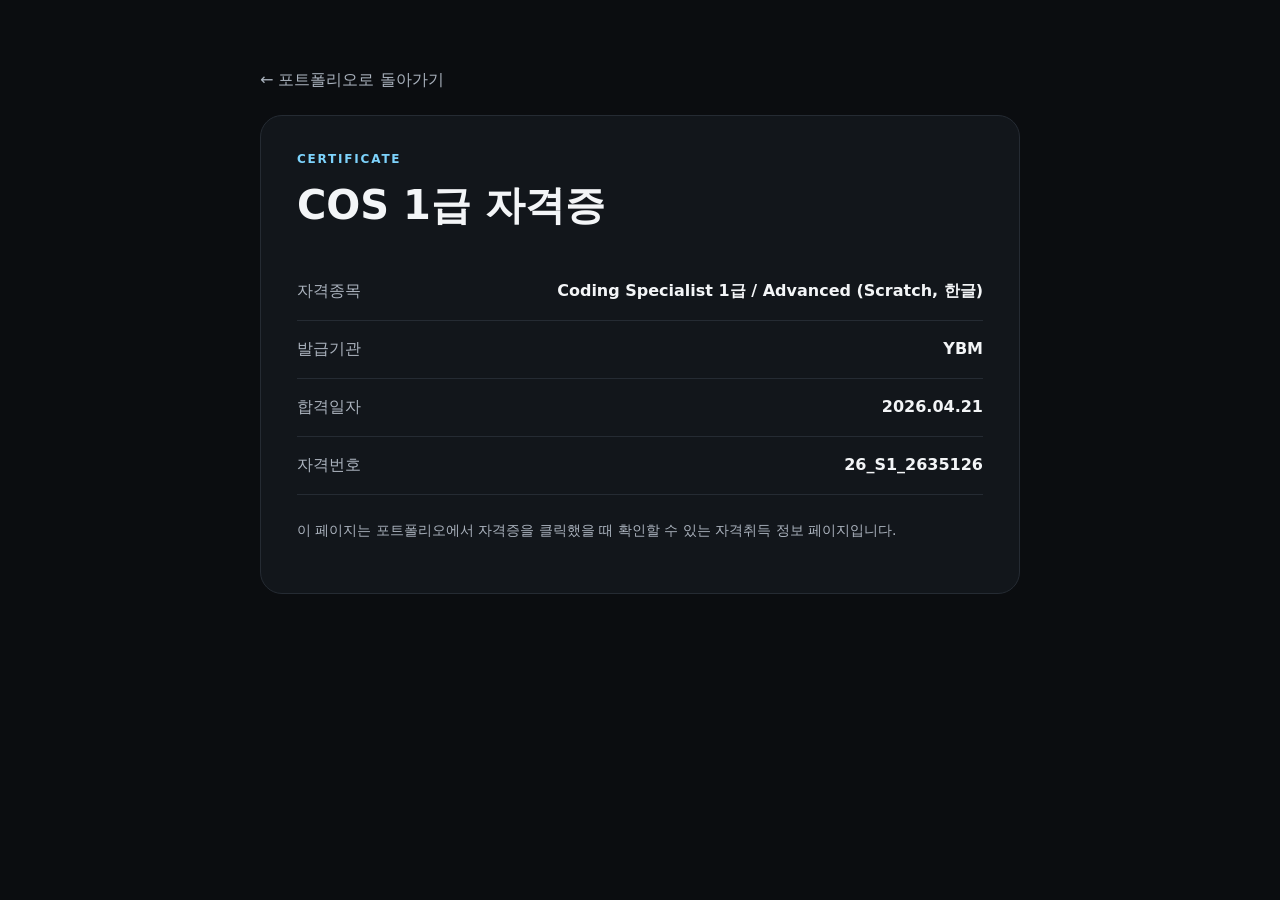
==== certificates/cos-1.html @ e05bee3a "Add COS 1급 자격증 detail page" ====
<!doctype html><html lang="ko"><head><meta charset="UTF-8"><meta name="viewport" content="width=device-width,initial-scale=1"><title>COS 1급 자격증 | Ati-all Portfolio</title><style>body{margin:0;background:#0b0d10;color:#f3f5f7;font-family:system-ui,-apple-system,"Segoe UI",sans-serif}.wrap{max-width:760px;margin:70px auto;padding:0 24px}.card{background:#12161b;border:1px solid #252b33;border-radius:22px;padding:36px}.eyebrow{color:#7dd3fc;font-size:12px;font-weight:800;letter-spacing:.15em}.back{color:#aab2bd;text-decoration:none}.row{display:flex;justify-content:space-between;gap:20px;padding:18px 0;border-bottom:1px solid #252b33}.label{color:#aab2bd}.value{text-align:right;font-weight:700}h1{font-size:40px;margin:12px 0 30px}.notice{margin-top:24px;color:#aab2bd;font-size:14px;line-height:1.7}</style></head><body><div class="wrap"><a class="back" href="../index.html">← 포트폴리오로 돌아가기</a><div class="card" style="margin-top:24px"><div class="eyebrow">CERTIFICATE</div><h1>COS 1급 자격증</h1><div class="row"><span class="label">자격종목</span><span class="value">Coding Specialist 1급 / Advanced (Scratch, 한글)</span></div><div class="row"><span class="label">발급기관</span><span class="value">YBM</span></div><div class="row"><span class="label">합격일자</span><span class="value">2026.04.21</span></div><div class="row"><span class="label">자격번호</span><span class="value">26_S1_2635126</span></div><p class="notice">이 페이지는 포트폴리오에서 자격증을 클릭했을 때 확인할 수 있는 자격취득 정보 페이지입니다.</p></div></div></body></html>
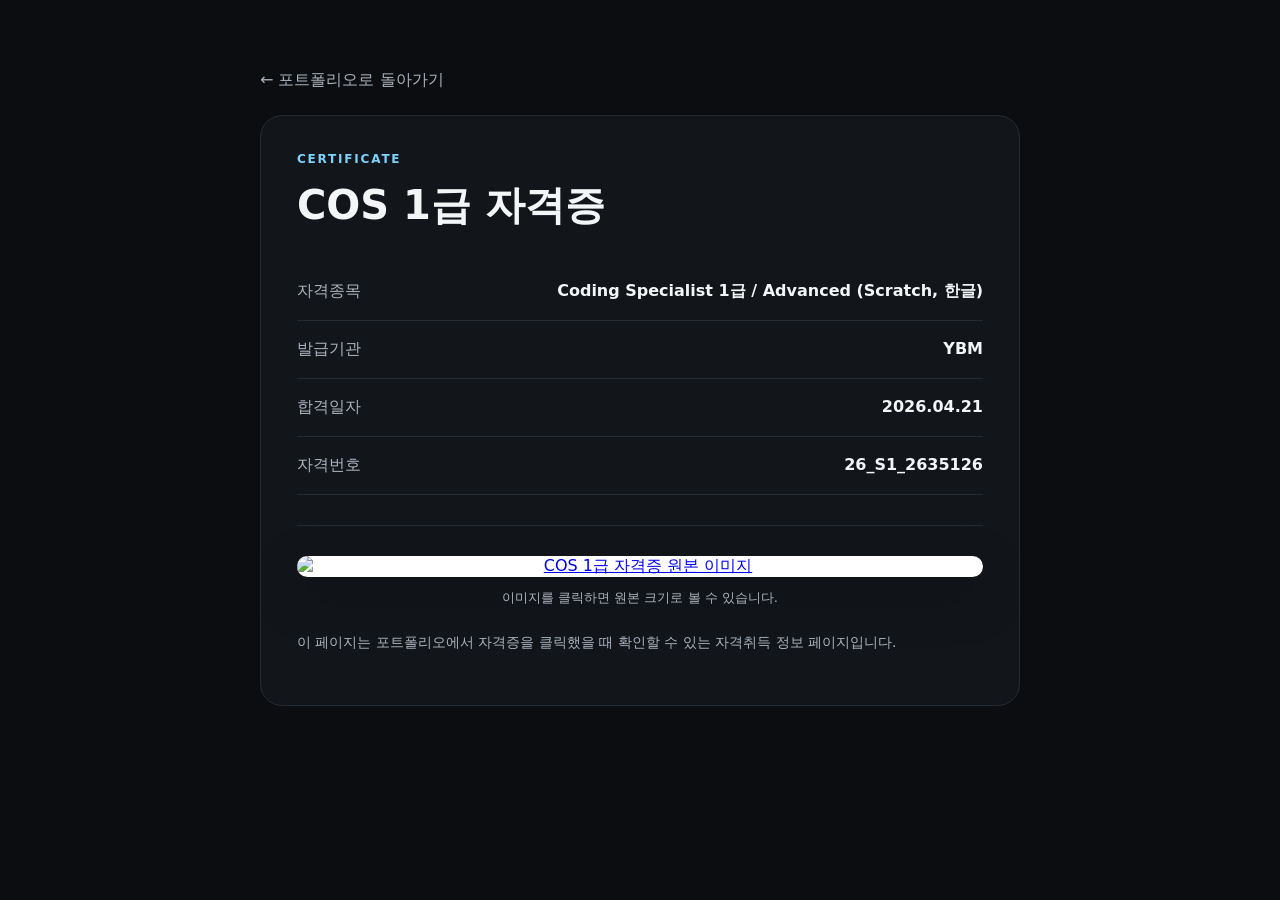
==== commit 858898a5: "Show COS 1급 자격증 image on certificate page" ====
--- a/certificates/cos-1.html
+++ b/certificates/cos-1.html
@@ -1 +1 @@
-<!doctype html><html lang="ko"><head><meta charset="UTF-8"><meta name="viewport" content="width=device-width,initial-scale=1"><title>COS 1급 자격증 | Ati-all Portfolio</title><style>body{margin:0;background:#0b0d10;color:#f3f5f7;font-family:system-ui,-apple-system,"Segoe UI",sans-serif}.wrap{max-width:760px;margin:70px auto;padding:0 24px}.card{background:#12161b;border:1px solid #252b33;border-radius:22px;padding:36px}.eyebrow{color:#7dd3fc;font-size:12px;font-weight:800;letter-spacing:.15em}.back{color:#aab2bd;text-decoration:none}.row{display:flex;justify-content:space-between;gap:20px;padding:18px 0;border-bottom:1px solid #252b33}.label{color:#aab2bd}.value{text-align:right;font-weight:700}h1{font-size:40px;margin:12px 0 30px}.notice{margin-top:24px;color:#aab2bd;font-size:14px;line-height:1.7}</style></head><body><div class="wrap"><a class="back" href="../index.html">← 포트폴리오로 돌아가기</a><div class="card" style="margin-top:24px"><div class="eyebrow">CERTIFICATE</div><h1>COS 1급 자격증</h1><div class="row"><span class="label">자격종목</span><span class="value">Coding Specialist 1급 / Advanced (Scratch, 한글)</span></div><div class="row"><span class="label">발급기관</span><span class="value">YBM</span></div><div class="row"><span class="label">합격일자</span><span class="value">2026.04.21</span></div><div class="row"><span class="label">자격번호</span><span class="value">26_S1_2635126</span></div><p class="notice">이 페이지는 포트폴리오에서 자격증을 클릭했을 때 확인할 수 있는 자격취득 정보 페이지입니다.</p></div></div></body></html>+<!doctype html><html lang="ko"><head><meta charset="UTF-8"><meta name="viewport" content="width=device-width,initial-scale=1"><title>COS 1급 자격증 | Ati-all Portfolio</title><style>body{margin:0;background:#0b0d10;color:#f3f5f7;font-family:system-ui,-apple-system,"Segoe UI",sans-serif}.wrap{max-width:760px;margin:70px auto;padding:0 24px}.card{background:#12161b;border:1px solid #252b33;border-radius:22px;padding:36px}.eyebrow{color:#7dd3fc;font-size:12px;font-weight:800;letter-spacing:.15em}.back{color:#aab2bd;text-decoration:none}.row{display:flex;justify-content:space-between;gap:20px;padding:18px 0;border-bottom:1px solid #252b33}.label{color:#aab2bd}.value{text-align:right;font-weight:700}h1{font-size:40px;margin:12px 0 30px}.notice{margin-top:24px;color:#aab2bd;font-size:14px;line-height:1.7} .certificate-image{margin-top:30px;padding-top:30px;border-top:1px solid #252b33;text-align:center}.certificate-image img{display:block;width:100%;max-height:900px;object-fit:contain;border-radius:14px;background:#fff;box-shadow:0 18px 50px rgba(0,0,0,.28)}.certificate-image p{color:#aab2bd;font-size:13px;margin:12px 0 0}</style></head><body><div class="wrap"><a class="back" href="../index.html">← 포트폴리오로 돌아가기</a><div class="card" style="margin-top:24px"><div class="eyebrow">CERTIFICATE</div><h1>COS 1급 자격증</h1><div class="row"><span class="label">자격종목</span><span class="value">Coding Specialist 1급 / Advanced (Scratch, 한글)</span></div><div class="row"><span class="label">발급기관</span><span class="value">YBM</span></div><div class="row"><span class="label">합격일자</span><span class="value">2026.04.21</span></div><div class="row"><span class="label">자격번호</span><span class="value">26_S1_2635126</span></div><div class="certificate-image"><a href="../assets/certificates/글로벌 IT 자격시험 - Certificate1.jpg" target="_blank" rel="noreferrer"><img src="../assets/certificates/글로벌 IT 자격시험 - Certificate1.jpg" alt="COS 1급 자격증 원본 이미지"></a><p>이미지를 클릭하면 원본 크기로 볼 수 있습니다.</p></div><p class="notice">이 페이지는 포트폴리오에서 자격증을 클릭했을 때 확인할 수 있는 자격취득 정보 페이지입니다.</p></div></div></body></html>
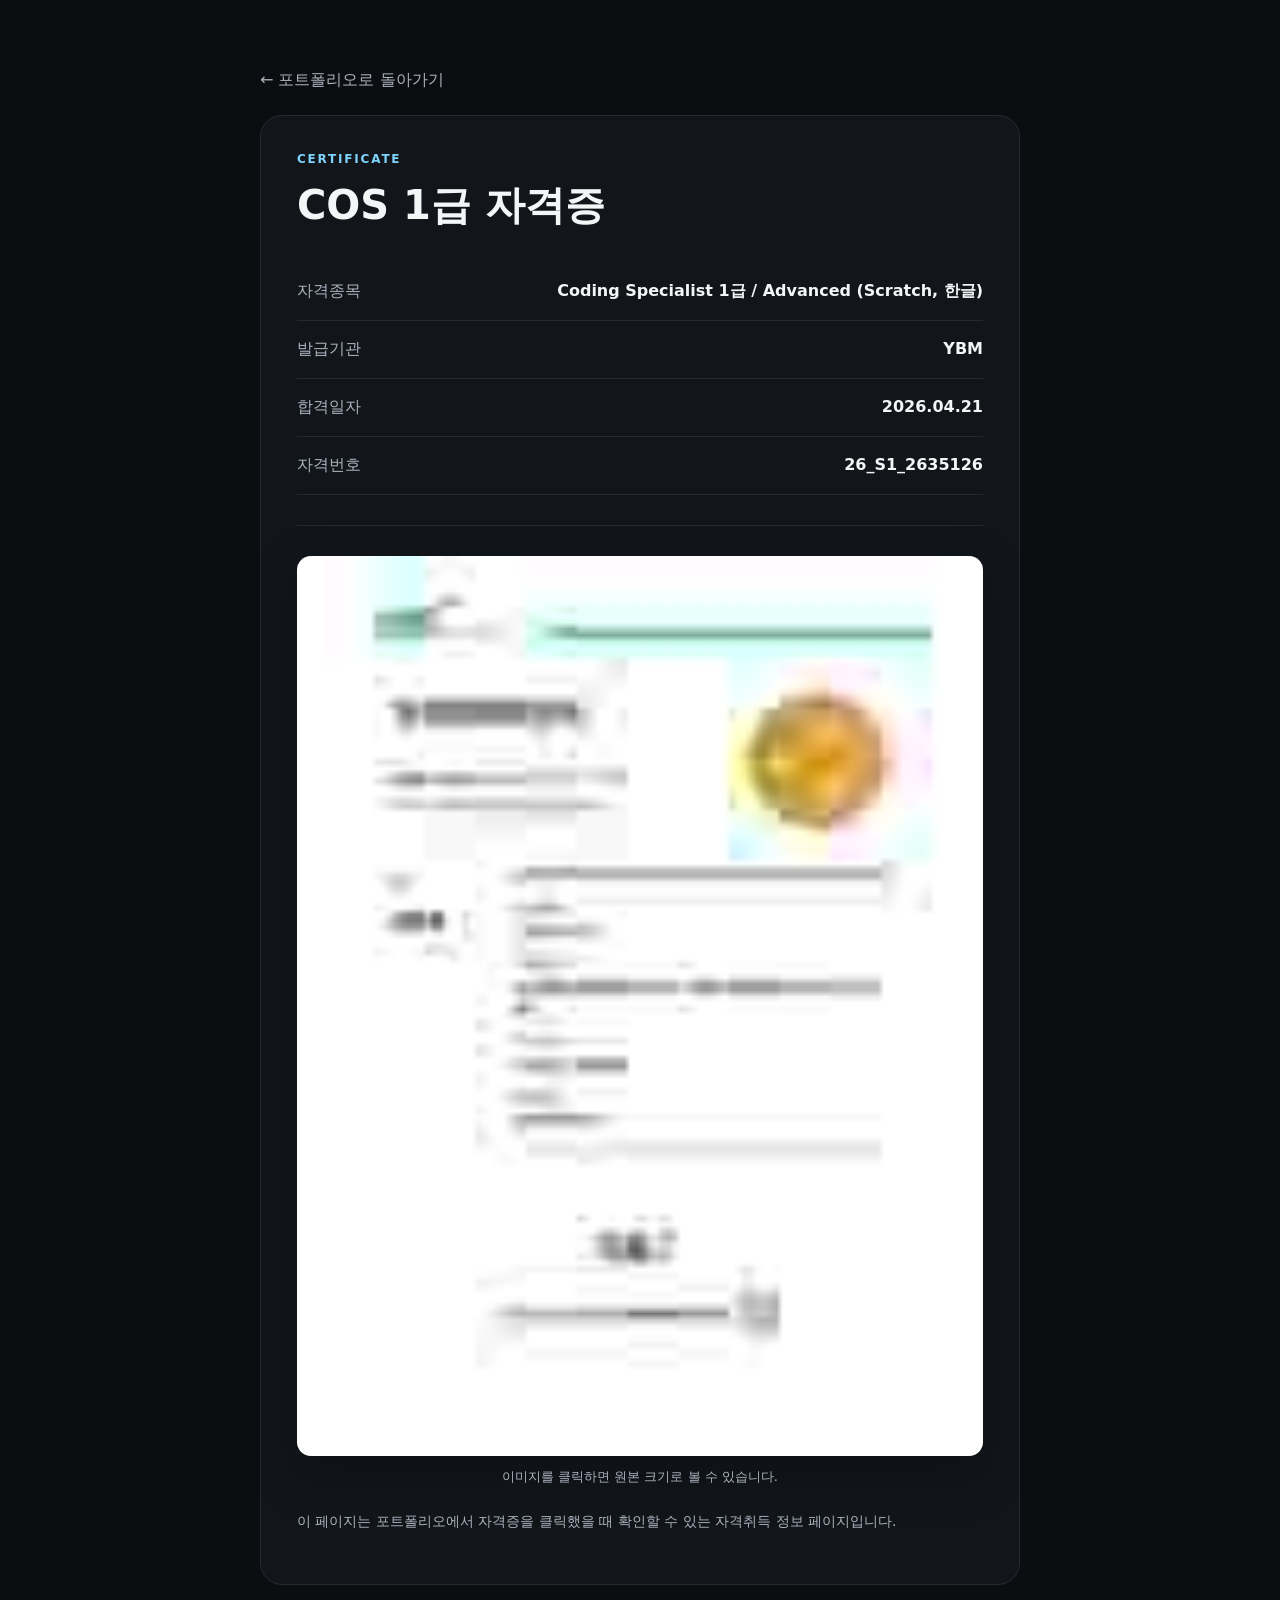
==== commit c467be96: "Use English certificate image filename for COS 1" ====
--- a/certificates/cos-1.html
+++ b/certificates/cos-1.html
@@ -1 +1 @@
-<!doctype html><html lang="ko"><head><meta charset="UTF-8"><meta name="viewport" content="width=device-width,initial-scale=1"><title>COS 1급 자격증 | Ati-all Portfolio</title><style>body{margin:0;background:#0b0d10;color:#f3f5f7;font-family:system-ui,-apple-system,"Segoe UI",sans-serif}.wrap{max-width:760px;margin:70px auto;padding:0 24px}.card{background:#12161b;border:1px solid #252b33;border-radius:22px;padding:36px}.eyebrow{color:#7dd3fc;font-size:12px;font-weight:800;letter-spacing:.15em}.back{color:#aab2bd;text-decoration:none}.row{display:flex;justify-content:space-between;gap:20px;padding:18px 0;border-bottom:1px solid #252b33}.label{color:#aab2bd}.value{text-align:right;font-weight:700}h1{font-size:40px;margin:12px 0 30px}.notice{margin-top:24px;color:#aab2bd;font-size:14px;line-height:1.7} .certificate-image{margin-top:30px;padding-top:30px;border-top:1px solid #252b33;text-align:center}.certificate-image img{display:block;width:100%;max-height:900px;object-fit:contain;border-radius:14px;background:#fff;box-shadow:0 18px 50px rgba(0,0,0,.28)}.certificate-image p{color:#aab2bd;font-size:13px;margin:12px 0 0}</style></head><body><div class="wrap"><a class="back" href="../index.html">← 포트폴리오로 돌아가기</a><div class="card" style="margin-top:24px"><div class="eyebrow">CERTIFICATE</div><h1>COS 1급 자격증</h1><div class="row"><span class="label">자격종목</span><span class="value">Coding Specialist 1급 / Advanced (Scratch, 한글)</span></div><div class="row"><span class="label">발급기관</span><span class="value">YBM</span></div><div class="row"><span class="label">합격일자</span><span class="value">2026.04.21</span></div><div class="row"><span class="label">자격번호</span><span class="value">26_S1_2635126</span></div><div class="certificate-image"><a href="../assets/certificates/글로벌 IT 자격시험 - Certificate1.jpg" target="_blank" rel="noreferrer"><img src="../assets/certificates/글로벌 IT 자격시험 - Certificate1.jpg" alt="COS 1급 자격증 원본 이미지"></a><p>이미지를 클릭하면 원본 크기로 볼 수 있습니다.</p></div><p class="notice">이 페이지는 포트폴리오에서 자격증을 클릭했을 때 확인할 수 있는 자격취득 정보 페이지입니다.</p></div></div></body></html>+<!doctype html><html lang="ko"><head><meta charset="UTF-8"><meta name="viewport" content="width=device-width,initial-scale=1"><title>COS 1급 자격증 | Ati-all Portfolio</title><style>body{margin:0;background:#0b0d10;color:#f3f5f7;font-family:system-ui,-apple-system,"Segoe UI",sans-serif}.wrap{max-width:760px;margin:70px auto;padding:0 24px}.card{background:#12161b;border:1px solid #252b33;border-radius:22px;padding:36px}.eyebrow{color:#7dd3fc;font-size:12px;font-weight:800;letter-spacing:.15em}.back{color:#aab2bd;text-decoration:none}.row{display:flex;justify-content:space-between;gap:20px;padding:18px 0;border-bottom:1px solid #252b33}.label{color:#aab2bd}.value{text-align:right;font-weight:700}h1{font-size:40px;margin:12px 0 30px}.notice{margin-top:24px;color:#aab2bd;font-size:14px;line-height:1.7} .certificate-image{margin-top:30px;padding-top:30px;border-top:1px solid #252b33;text-align:center}.certificate-image img{display:block;width:100%;max-height:900px;object-fit:contain;border-radius:14px;background:#fff;box-shadow:0 18px 50px rgba(0,0,0,.28)}.certificate-image p{color:#aab2bd;font-size:13px;margin:12px 0 0}</style></head><body><div class="wrap"><a class="back" href="../index.html">← 포트폴리오로 돌아가기</a><div class="card" style="margin-top:24px"><div class="eyebrow">CERTIFICATE</div><h1>COS 1급 자격증</h1><div class="row"><span class="label">자격종목</span><span class="value">Coding Specialist 1급 / Advanced (Scratch, 한글)</span></div><div class="row"><span class="label">발급기관</span><span class="value">YBM</span></div><div class="row"><span class="label">합격일자</span><span class="value">2026.04.21</span></div><div class="row"><span class="label">자격번호</span><span class="value">26_S1_2635126</span></div><div class="certificate-image"><a href="../assets/certificates/cos-1.jpg" target="_blank" rel="noreferrer"><img src="../assets/certificates/cos-1.jpg" alt="COS 1급 자격증 원본 이미지"></a><p>이미지를 클릭하면 원본 크기로 볼 수 있습니다.</p></div><p class="notice">이 페이지는 포트폴리오에서 자격증을 클릭했을 때 확인할 수 있는 자격취득 정보 페이지입니다.</p></div></div></body></html>
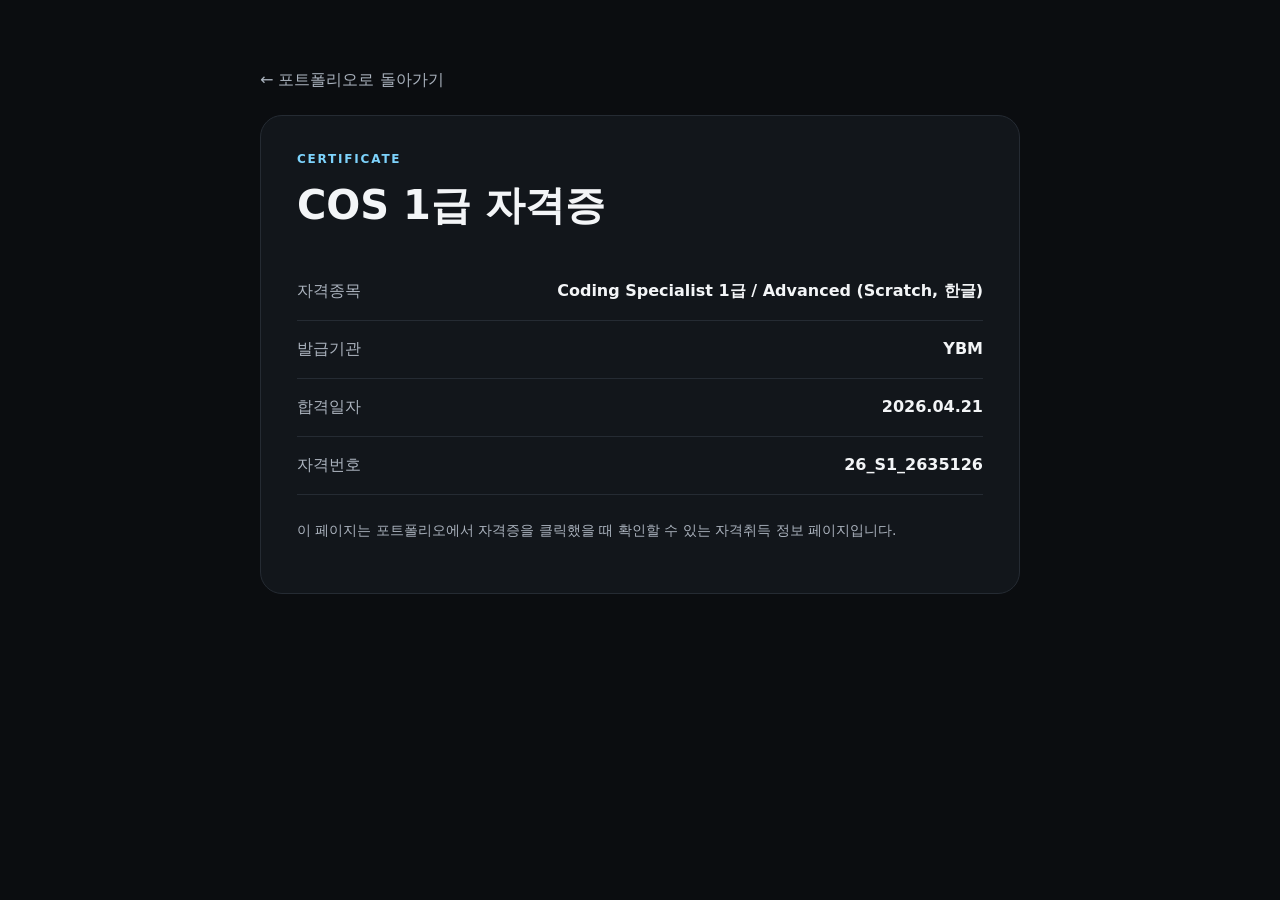
==== commit 38617ec0: "Remove low-quality certificate images" ====
--- a/certificates/cos-1.html
+++ b/certificates/cos-1.html
@@ -1 +1 @@
-<!doctype html><html lang="ko"><head><meta charset="UTF-8"><meta name="viewport" content="width=device-width,initial-scale=1"><title>COS 1급 자격증 | Ati-all Portfolio</title><style>body{margin:0;background:#0b0d10;color:#f3f5f7;font-family:system-ui,-apple-system,"Segoe UI",sans-serif}.wrap{max-width:760px;margin:70px auto;padding:0 24px}.card{background:#12161b;border:1px solid #252b33;border-radius:22px;padding:36px}.eyebrow{color:#7dd3fc;font-size:12px;font-weight:800;letter-spacing:.15em}.back{color:#aab2bd;text-decoration:none}.row{display:flex;justify-content:space-between;gap:20px;padding:18px 0;border-bottom:1px solid #252b33}.label{color:#aab2bd}.value{text-align:right;font-weight:700}h1{font-size:40px;margin:12px 0 30px}.notice{margin-top:24px;color:#aab2bd;font-size:14px;line-height:1.7} .certificate-image{margin-top:30px;padding-top:30px;border-top:1px solid #252b33;text-align:center}.certificate-image img{display:block;width:100%;max-height:900px;object-fit:contain;border-radius:14px;background:#fff;box-shadow:0 18px 50px rgba(0,0,0,.28)}.certificate-image p{color:#aab2bd;font-size:13px;margin:12px 0 0}</style></head><body><div class="wrap"><a class="back" href="../index.html">← 포트폴리오로 돌아가기</a><div class="card" style="margin-top:24px"><div class="eyebrow">CERTIFICATE</div><h1>COS 1급 자격증</h1><div class="row"><span class="label">자격종목</span><span class="value">Coding Specialist 1급 / Advanced (Scratch, 한글)</span></div><div class="row"><span class="label">발급기관</span><span class="value">YBM</span></div><div class="row"><span class="label">합격일자</span><span class="value">2026.04.21</span></div><div class="row"><span class="label">자격번호</span><span class="value">26_S1_2635126</span></div><div class="certificate-image"><a href="../assets/certificates/cos-1.jpg" target="_blank" rel="noreferrer"><img src="../assets/certificates/cos-1.jpg" alt="COS 1급 자격증 원본 이미지"></a><p>이미지를 클릭하면 원본 크기로 볼 수 있습니다.</p></div><p class="notice">이 페이지는 포트폴리오에서 자격증을 클릭했을 때 확인할 수 있는 자격취득 정보 페이지입니다.</p></div></div></body></html>+<!doctype html><html lang="ko"><head><meta charset="UTF-8"><meta name="viewport" content="width=device-width,initial-scale=1"><title>COS 1급 자격증 | Ati-all Portfolio</title><style>body{margin:0;background:#0b0d10;color:#f3f5f7;font-family:system-ui,-apple-system,"Segoe UI",sans-serif}.wrap{max-width:760px;margin:70px auto;padding:0 24px}.card{background:#12161b;border:1px solid #252b33;border-radius:22px;padding:36px}.eyebrow{color:#7dd3fc;font-size:12px;font-weight:800;letter-spacing:.15em}.back{color:#aab2bd;text-decoration:none}.row{display:flex;justify-content:space-between;gap:20px;padding:18px 0;border-bottom:1px solid #252b33}.label{color:#aab2bd}.value{text-align:right;font-weight:700}h1{font-size:40px;margin:12px 0 30px}.notice{margin-top:24px;color:#aab2bd;font-size:14px;line-height:1.7}</style></head><body><div class="wrap"><a class="back" href="../index.html">← 포트폴리오로 돌아가기</a><div class="card" style="margin-top:24px"><div class="eyebrow">CERTIFICATE</div><h1>COS 1급 자격증</h1><div class="row"><span class="label">자격종목</span><span class="value">Coding Specialist 1급 / Advanced (Scratch, 한글)</span></div><div class="row"><span class="label">발급기관</span><span class="value">YBM</span></div><div class="row"><span class="label">합격일자</span><span class="value">2026.04.21</span></div><div class="row"><span class="label">자격번호</span><span class="value">26_S1_2635126</span></div><p class="notice">이 페이지는 포트폴리오에서 자격증을 클릭했을 때 확인할 수 있는 자격취득 정보 페이지입니다.</p></div></div></body></html>
